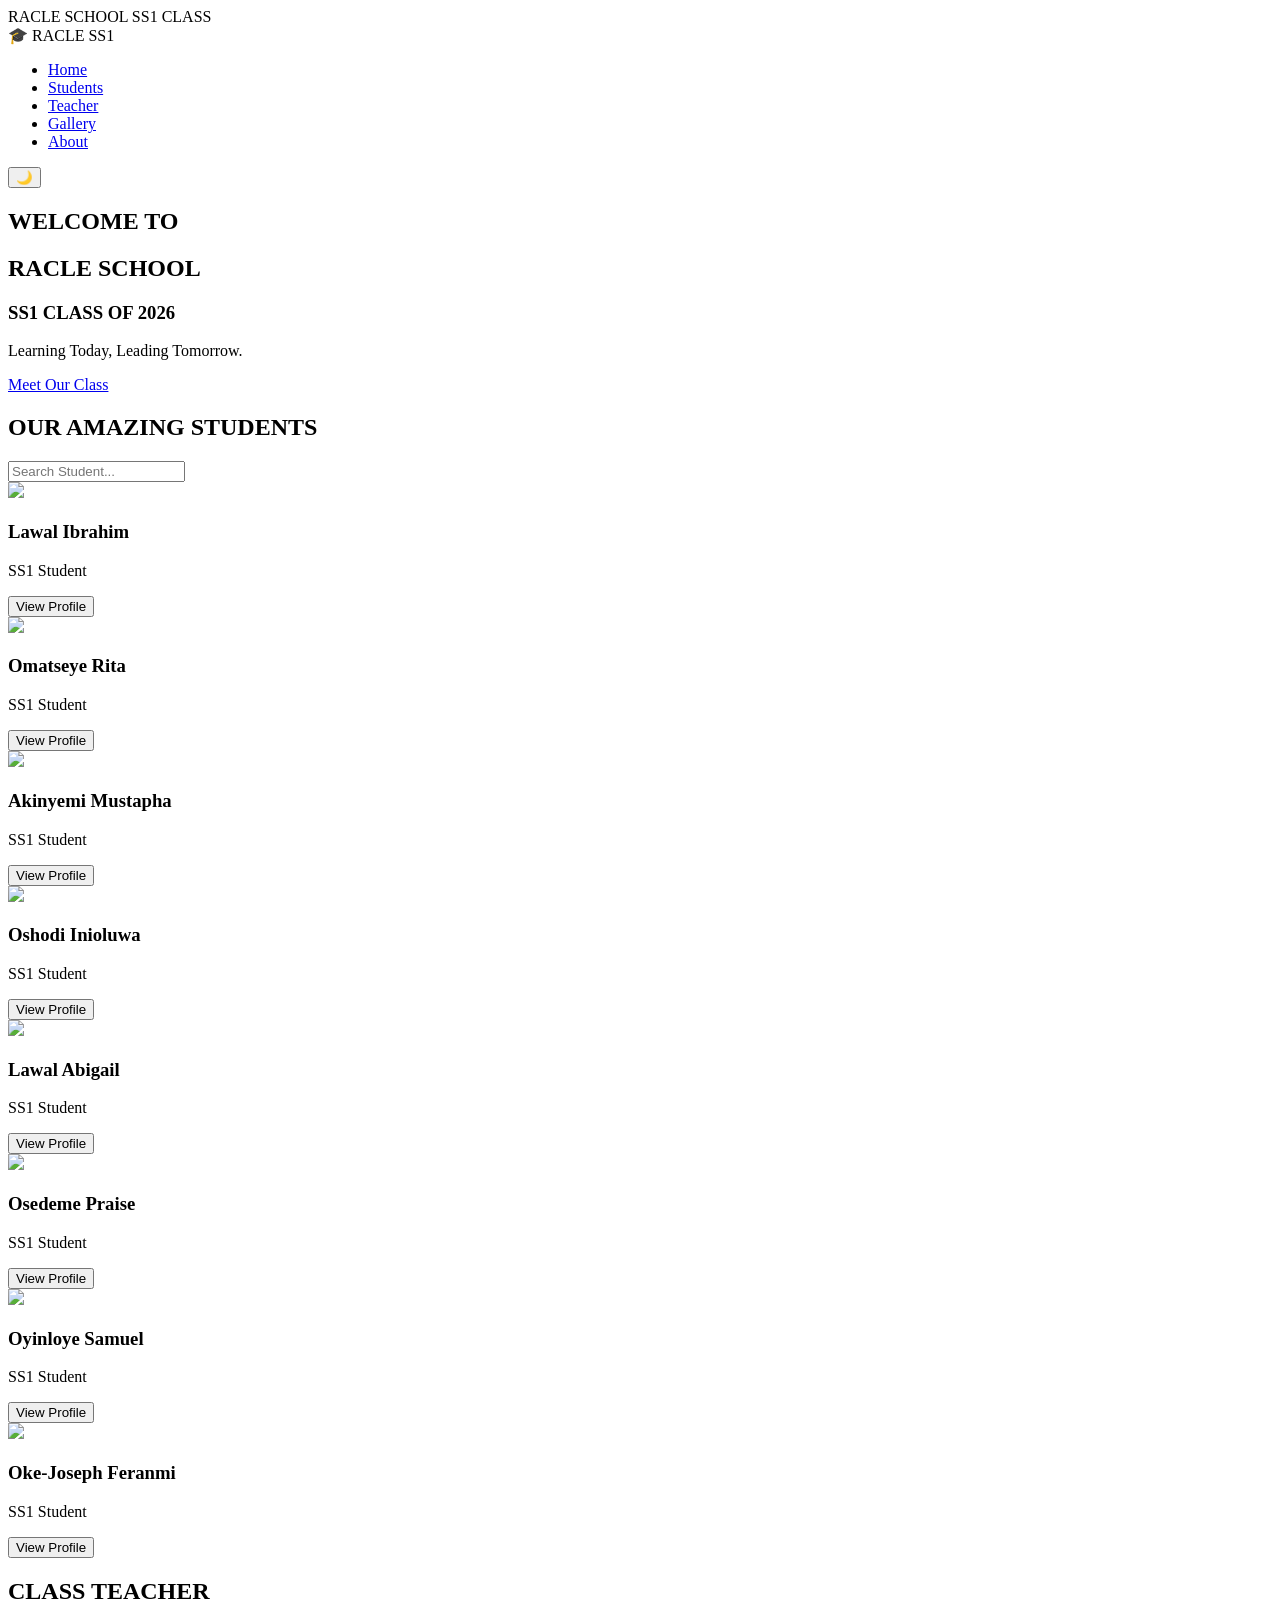
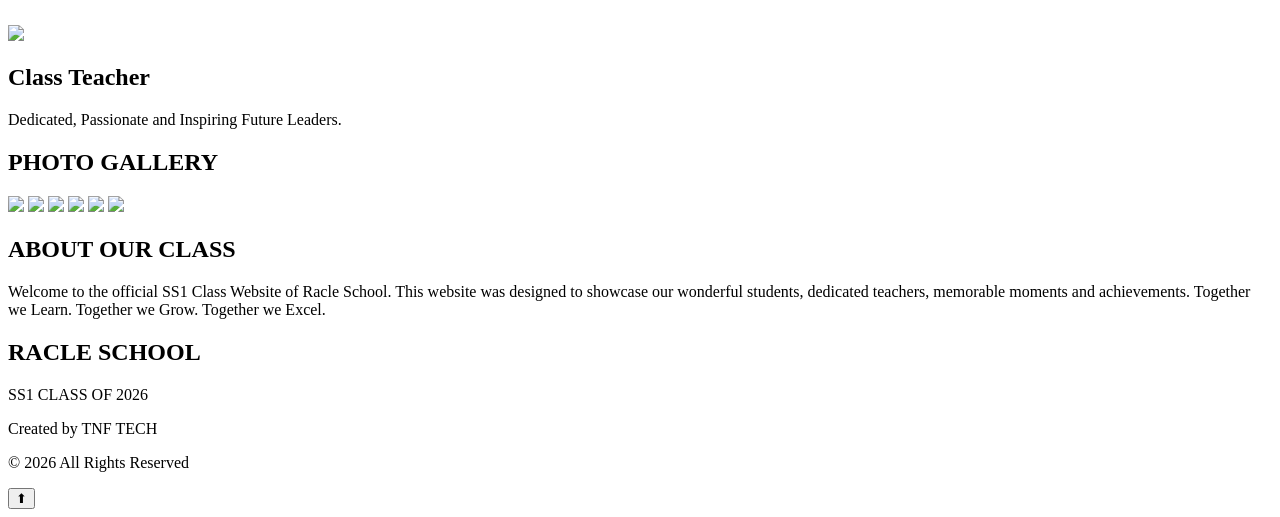
==== index.html @ 1e947e20 "Create index.html" ====
<!DOCTYPE html>
<html lang="en">
<head>
<meta charset="UTF-8">
<meta name="viewport" content="width=device-width, initial-scale=1.0">

<title>Racle School SS1 Class | TNF TECH</title>

<link rel="stylesheet" href="style.css">

<link href="https://fonts.googleapis.com/css2?family=Poppins:wght@300;400;600;700&display=swap" rel="stylesheet">

<script src="https://kit.fontawesome.com/your-kit.js" crossorigin="anonymous"></script>

</head>
<body>

<!-- Loading Screen -->

<div id="loader">
    <div class="loader-text">
        RACLE SCHOOL
        <span>SS1 CLASS</span>
    </div>
</div>

<!-- Navigation -->

<nav>

<div class="logo">

🎓 RACLE SS1

</div>

<ul>

<li><a href="#home">Home</a></li>

<li><a href="#students">Students</a></li>

<li><a href="#teacher">Teacher</a></li>

<li><a href="#gallery">Gallery</a></li>

<li><a href="#about">About</a></li>

</ul>

<button id="theme-btn">🌙</button>

</nav>

<!-- HERO -->

<section class="hero" id="home">

<div class="hero-content">

<h1>WELCOME TO</h1>

<h2>RACLE SCHOOL</h2>

<h3>SS1 CLASS OF 2026</h3>

<p>
Learning Today, Leading Tomorrow.
</p>

<a href="#students" class="btn">Meet Our Class</a>

</div>

</section>

<!-- STUDENTS -->

<section class="students" id="students">

<h2 class="title">OUR AMAZING STUDENTS</h2>

<div class="search-box">

<input type="text"
id="search"
placeholder="Search Student...">

</div>

<div class="card-container">

<!-- STUDENT -->

<div class="card">

<img src="images/lawal-ibrahim.jpg">

<h3>Lawal Ibrahim</h3>

<p>SS1 Student</p>

<button>View Profile</button>

</div>

<div class="card">

<img src="images/rita.jpg">

<h3>Omatseye Rita</h3>

<p>SS1 Student</p>

<button>View Profile</button>

</div>

<div class="card">

<img src="images/mustapha.jpg">

<h3>Akinyemi Mustapha</h3>

<p>SS1 Student</p>

<button>View Profile</button>

</div>

<div class="card">

<img src="images/inioluwa.jpg">

<h3>Oshodi Inioluwa</h3>

<p>SS1 Student</p>

<button>View Profile</button>

</div>

<div class="card">

<img src="images/abigail.jpg">

<h3>Lawal Abigail</h3>

<p>SS1 Student</p>

<button>View Profile</button>

</div>

<div class="card">

<img src="images/praise.jpg">

<h3>Osedeme Praise</h3>

<p>SS1 Student</p>

<button>View Profile</button>

</div>

<div class="card">

<img src="images/samuel.jpg">

<h3>Oyinloye Samuel</h3>

<p>SS1 Student</p>

<button>View Profile</button>

</div>

<div class="card">

<img src="images/feranmi.jpg">

<h3>Oke-Joseph Feranmi</h3>

<p>SS1 Student</p>

<button>View Profile</button>

</div>

</div>

</section>

<!-- TEACHER -->

<section id="teacher">

<h2 class="title">CLASS TEACHER</h2>

<div class="teacher-card">

<img src="images/teacher.jpg">

<h2>Class Teacher</h2>

<p>
Dedicated, Passionate and Inspiring Future Leaders.
</p>

</div>

</section>

<!-- GALLERY -->

<section id="gallery">

<h2 class="title">PHOTO GALLERY</h2>

<div class="gallery">

<img src="images/class.jpg">

<img src="images/lawal-ibrahim.jpg">

<img src="images/rita.jpg">

<img src="images/mustapha.jpg">

<img src="images/teacher.jpg">

<img src="images/feranmi.jpg">

</div>

</section>

<!-- ABOUT -->

<section id="about">

<h2 class="title">ABOUT OUR CLASS</h2>

<p class="about-text">

Welcome to the official SS1 Class Website of
Racle School.

This website was designed to showcase
our wonderful students, dedicated teachers,
memorable moments and achievements.

Together we Learn.
Together we Grow.
Together we Excel.

</p>

</section>

<!-- FOOTER -->

<footer>

<h2>RACLE SCHOOL</h2>

<p>SS1 CLASS OF 2026</p>

<p>Created by <span>TNF TECH</span></p>

<p>© 2026 All Rights Reserved</p>

</footer>

<button id="topBtn">

⬆

</button>

<script src="script.js"></script>

</body>
</html>
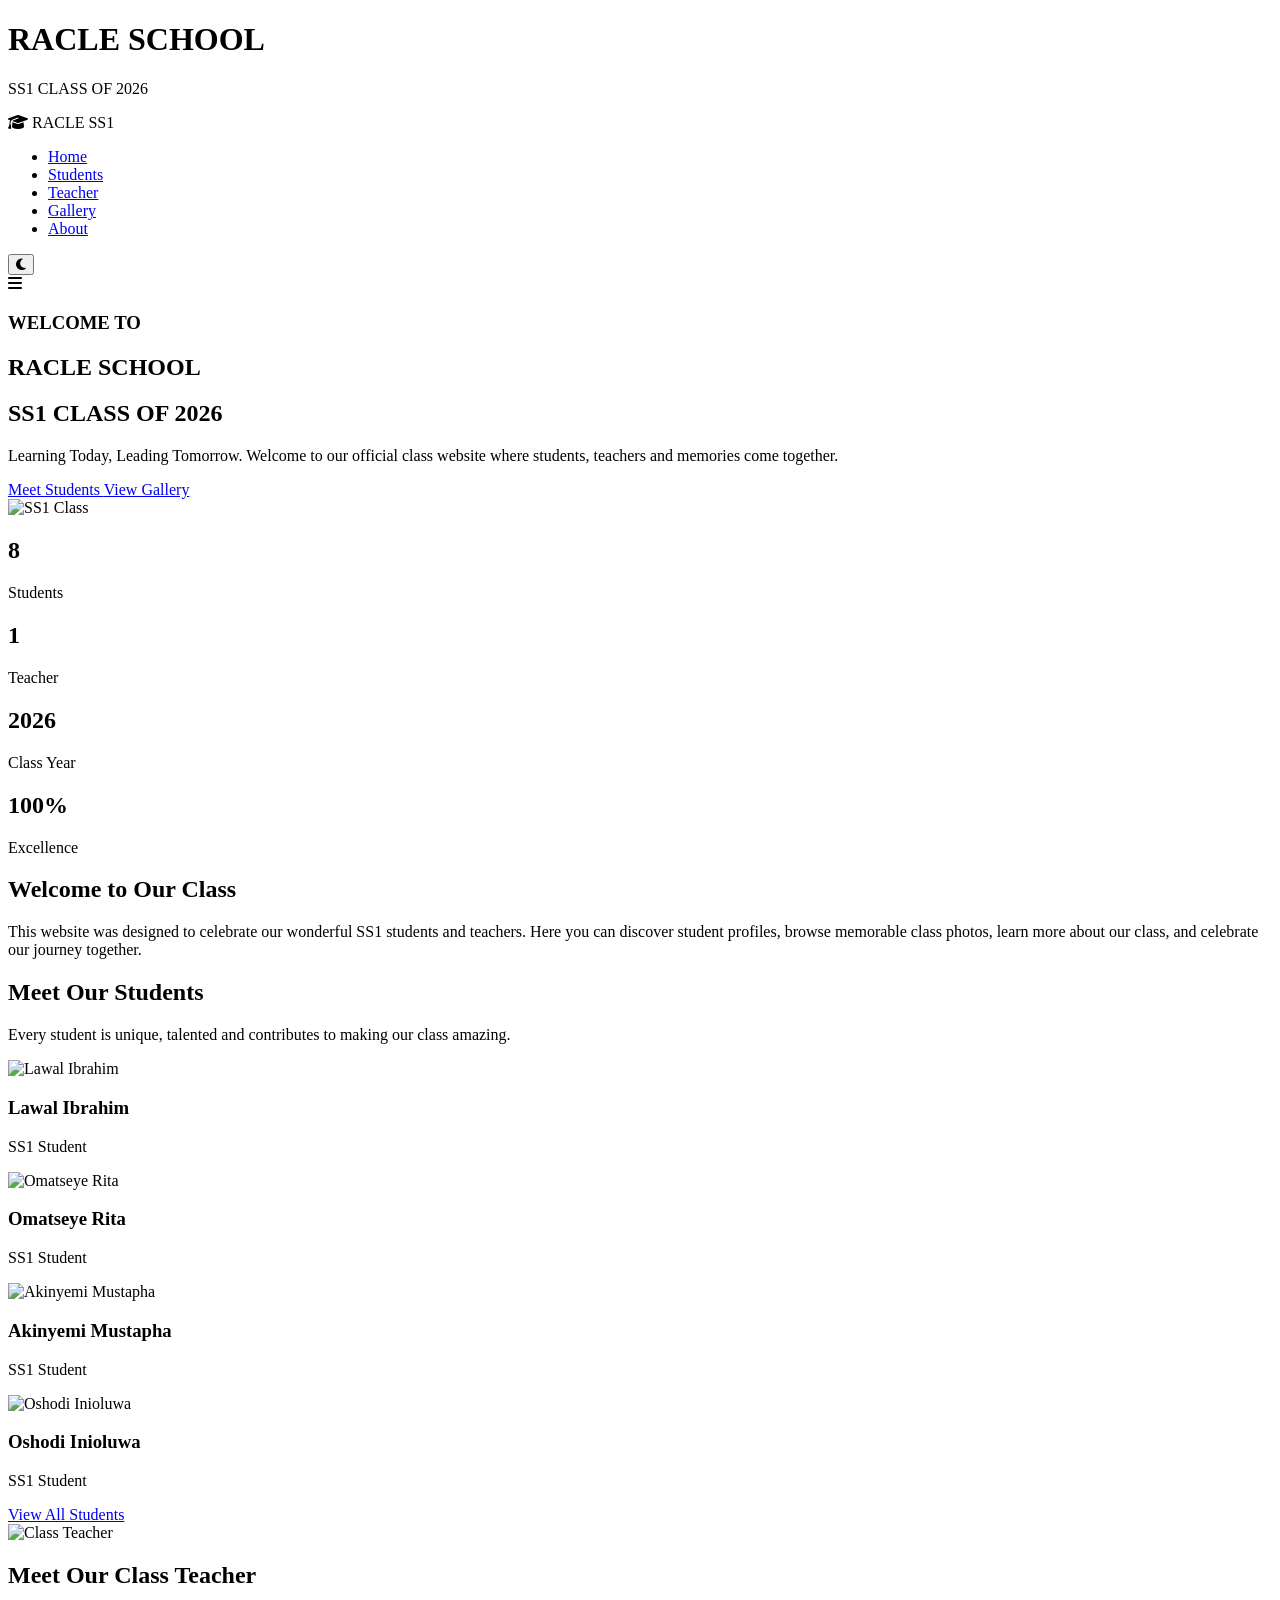
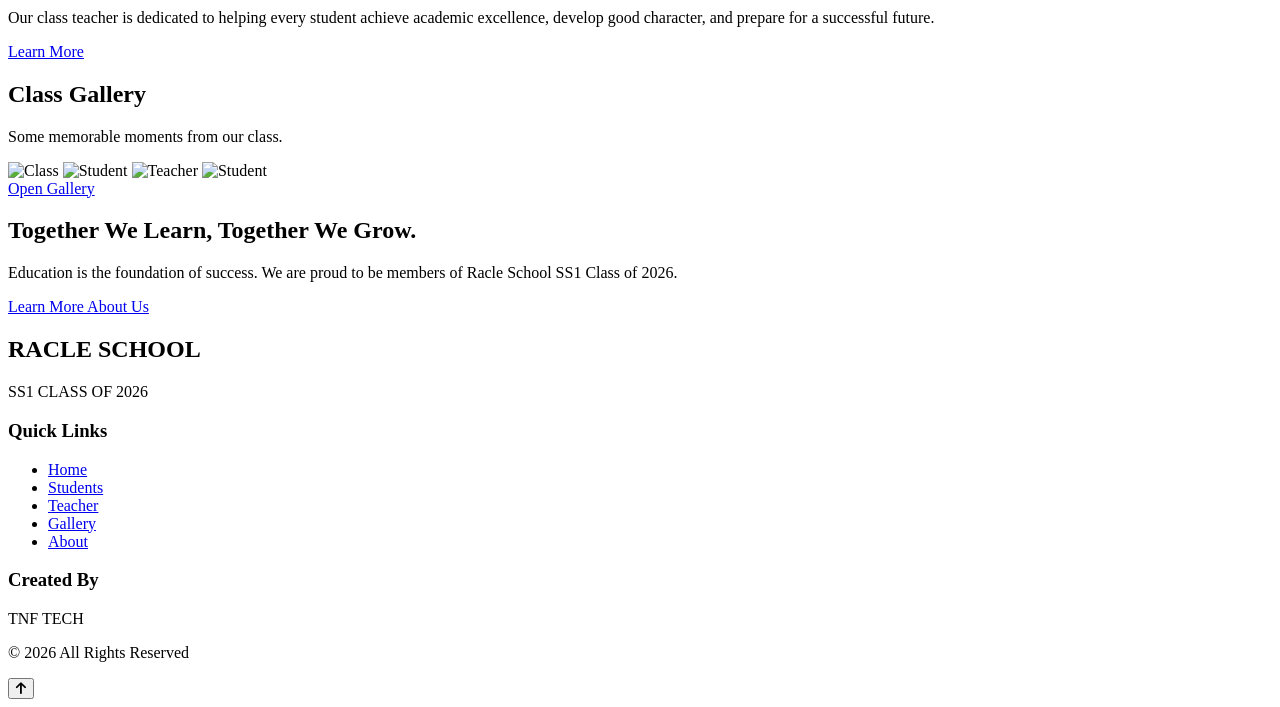
==== commit dcee94a9: "Update index.html" ====
--- a/index.html
+++ b/index.html
@@ -1,285 +1,475 @@
 <!DOCTYPE html>
 <html lang="en">
 <head>
-<meta charset="UTF-8">
-<meta name="viewport" content="width=device-width, initial-scale=1.0">
-
-<title>Racle School SS1 Class | TNF TECH</title>
-
-<link rel="stylesheet" href="style.css">
-
-<link href="https://fonts.googleapis.com/css2?family=Poppins:wght@300;400;600;700&display=swap" rel="stylesheet">
-
-<script src="https://kit.fontawesome.com/your-kit.js" crossorigin="anonymous"></script>
-
+    <meta charset="UTF-8">
+    <meta name="viewport" content="width=device-width, initial-scale=1.0">
+    <title>Racle School SS1 | Home</title>
+
+    <meta name="description" content="Official SS1 Class Website of Racle School">
+
+    <!-- CSS -->
+    <link rel="stylesheet" href="css/style.css">
+
+    <!-- Google Font -->
+    <link href="https://fonts.googleapis.com/css2?family=Poppins:wght@300;400;500;600;700;800&display=swap" rel="stylesheet">
+
+    <!-- Icons -->
+    <link
+    rel="stylesheet"
+    href="https://cdnjs.cloudflare.com/ajax/libs/font-awesome/6.7.2/css/all.min.css">
 </head>
+
 <body>
 
-<!-- Loading Screen -->
+<!--=========================
+LOADING SCREEN
+==========================-->
 
 <div id="loader">
-    <div class="loader-text">
-        RACLE SCHOOL
-        <span>SS1 CLASS</span>
-    </div>
-</div>
-
-<!-- Navigation -->
-
-<nav>
+
+    <div class="loader-content">
+
+        <div class="loader-circle"></div>
+
+        <h1>RACLE SCHOOL</h1>
+
+        <p>SS1 CLASS OF 2026</p>
+
+    </div>
+
+</div>
+
+<!--=========================
+HEADER
+==========================-->
+
+<header>
+
+<nav class="navbar">
 
 <div class="logo">
 
-🎓 RACLE SS1
-
-</div>
-
-<ul>
-
-<li><a href="#home">Home</a></li>
-
-<li><a href="#students">Students</a></li>
-
-<li><a href="#teacher">Teacher</a></li>
-
-<li><a href="#gallery">Gallery</a></li>
-
-<li><a href="#about">About</a></li>
+<i class="fas fa-graduation-cap"></i>
+
+<span>RACLE SS1</span>
+
+</div>
+
+<ul class="nav-links">
+
+<li>
+<a class="active" href="index.html">
+Home
+</a>
+</li>
+
+<li>
+<a href="students.html">
+Students
+</a>
+</li>
+
+<li>
+<a href="teacher.html">
+Teacher
+</a>
+</li>
+
+<li>
+<a href="gallery.html">
+Gallery
+</a>
+</li>
+
+<li>
+<a href="about.html">
+About
+</a>
+</li>
 
 </ul>
 
-<button id="theme-btn">🌙</button>
+<div class="nav-buttons">
+
+<button id="theme-btn">
+
+<i class="fas fa-moon"></i>
+
+</button>
+
+<div id="menu-btn">
+
+<i class="fas fa-bars"></i>
+
+</div>
+
+</div>
 
 </nav>
 
-<!-- HERO -->
-
-<section class="hero" id="home">
-
-<div class="hero-content">
-
-<h1>WELCOME TO</h1>
-
-<h2>RACLE SCHOOL</h2>
-
-<h3>SS1 CLASS OF 2026</h3>
+</header>
+
+<!--=========================
+HERO SECTION
+==========================-->
+
+<section class="hero">
+
+<div class="hero-text">
+
+<h3>WELCOME TO</h3>
+
+<h1>
+
+RACLE SCHOOL
+
+</h1>
+
+<h2>
+
+SS1 CLASS OF 2026
+
+</h2>
 
 <p>
-Learning Today, Leading Tomorrow.
+
+Learning Today,
+Leading Tomorrow.
+
+Welcome to our official class website where
+students, teachers and memories come together.
+
 </p>
 
-<a href="#students" class="btn">Meet Our Class</a>
-
-</div>
-
-</section>
-
-<!-- STUDENTS -->
-
-<section class="students" id="students">
-
-<h2 class="title">OUR AMAZING STUDENTS</h2>
-
-<div class="search-box">
-
-<input type="text"
-id="search"
-placeholder="Search Student...">
-
-</div>
-
-<div class="card-container">
-
-<!-- STUDENT -->
-
-<div class="card">
-
-<img src="images/lawal-ibrahim.jpg">
-
-<h3>Lawal Ibrahim</h3>
-
-<p>SS1 Student</p>
-
-<button>View Profile</button>
-
-</div>
-
-<div class="card">
-
-<img src="images/rita.jpg">
-
-<h3>Omatseye Rita</h3>
-
-<p>SS1 Student</p>
-
-<button>View Profile</button>
-
-</div>
-
-<div class="card">
-
-<img src="images/mustapha.jpg">
-
-<h3>Akinyemi Mustapha</h3>
-
-<p>SS1 Student</p>
-
-<button>View Profile</button>
-
-</div>
-
-<div class="card">
-
-<img src="images/inioluwa.jpg">
-
-<h3>Oshodi Inioluwa</h3>
-
-<p>SS1 Student</p>
-
-<button>View Profile</button>
-
-</div>
-
-<div class="card">
-
-<img src="images/abigail.jpg">
-
-<h3>Lawal Abigail</h3>
-
-<p>SS1 Student</p>
-
-<button>View Profile</button>
-
-</div>
-
-<div class="card">
-
-<img src="images/praise.jpg">
-
-<h3>Osedeme Praise</h3>
-
-<p>SS1 Student</p>
-
-<button>View Profile</button>
-
-</div>
-
-<div class="card">
-
-<img src="images/samuel.jpg">
-
-<h3>Oyinloye Samuel</h3>
-
-<p>SS1 Student</p>
-
-<button>View Profile</button>
-
-</div>
-
-<div class="card">
-
-<img src="images/feranmi.jpg">
-
-<h3>Oke-Joseph Feranmi</h3>
-
-<p>SS1 Student</p>
-
-<button>View Profile</button>
-
-</div>
-
-</div>
-
-</section>
-
-<!-- TEACHER -->
-
-<section id="teacher">
-
-<h2 class="title">CLASS TEACHER</h2>
-
-<div class="teacher-card">
-
-<img src="images/teacher.jpg">
-
-<h2>Class Teacher</h2>
+<div class="hero-buttons">
+
+<a href="students.html" class="btn">
+
+Meet Students
+
+</a>
+
+<a href="gallery.html" class="btn btn-outline">
+
+View Gallery
+
+</a>
+
+</div>
+
+</div>
+
+<div class="hero-image">
+
+<img src="images/class.jpg" alt="SS1 Class">
+
+</div>
+
+</section>
+
+<!--=========================
+QUICK STATS
+==========================-->
+
+<section class="stats">
+
+<div class="stat-card">
+
+<h1>8</h1>
+
+<p>Students</p>
+
+</div>
+
+<div class="stat-card">
+
+<h1>1</h1>
+
+<p>Teacher</p>
+
+</div>
+
+<div class="stat-card">
+
+<h1>2026</h1>
+
+<p>Class Year</p>
+
+</div>
+
+<div class="stat-card">
+
+<h1>100%</h1>
+
+<p>Excellence</p>
+
+</div>
+
+</section>
+
+<!--=========================
+WELCOME
+==========================-->
+
+<section class="welcome">
+
+<h2>
+
+Welcome to Our Class
+
+</h2>
 
 <p>
-Dedicated, Passionate and Inspiring Future Leaders.
+
+This website was designed to celebrate our
+wonderful SS1 students and teachers.
+
+Here you can discover student profiles,
+browse memorable class photos,
+learn more about our class,
+and celebrate our journey together.
+
 </p>
-
-</div>
-
-</section>
-
-<!-- GALLERY -->
-
-<section id="gallery">
-
-<h2 class="title">PHOTO GALLERY</h2>
-
-<div class="gallery">
-
-<img src="images/class.jpg">
-
-<img src="images/lawal-ibrahim.jpg">
-
-<img src="images/rita.jpg">
-
-<img src="images/mustapha.jpg">
-
-<img src="images/teacher.jpg">
-
-<img src="images/feranmi.jpg">
-
-</div>
-
-</section>
-
-<!-- ABOUT -->
-
-<section id="about">
-
-<h2 class="title">ABOUT OUR CLASS</h2>
-
-<p class="about-text">
-
-Welcome to the official SS1 Class Website of
-Racle School.
-
-This website was designed to showcase
-our wonderful students, dedicated teachers,
-memorable moments and achievements.
-
-Together we Learn.
-Together we Grow.
-Together we Excel.
-
-</p>
-
-</section>
-
-<!-- FOOTER -->
+    <!--=========================
+FEATURED STUDENTS
+==========================-->
+
+<section class="featured-students">
+
+    <div class="section-title">
+
+        <h2>Meet Our Students</h2>
+
+        <p>
+            Every student is unique, talented and
+            contributes to making our class amazing.
+        </p>
+
+    </div>
+
+    <div class="student-preview">
+
+        <div class="preview-card">
+
+            <img src="images/lawal-ibrahim.jpg" alt="Lawal Ibrahim">
+
+            <h3>Lawal Ibrahim</h3>
+
+            <p>SS1 Student</p>
+
+        </div>
+
+        <div class="preview-card">
+
+            <img src="images/rita.jpg" alt="Omatseye Rita">
+
+            <h3>Omatseye Rita</h3>
+
+            <p>SS1 Student</p>
+
+        </div>
+
+        <div class="preview-card">
+
+            <img src="images/mustapha.jpg" alt="Akinyemi Mustapha">
+
+            <h3>Akinyemi Mustapha</h3>
+
+            <p>SS1 Student</p>
+
+        </div>
+
+        <div class="preview-card">
+
+            <img src="images/inioluwa.jpg" alt="Oshodi Inioluwa">
+
+            <h3>Oshodi Inioluwa</h3>
+
+            <p>SS1 Student</p>
+
+        </div>
+
+    </div>
+
+    <div class="center">
+
+        <a href="students.html" class="btn">
+
+            View All Students
+
+        </a>
+
+    </div>
+
+</section>
+
+<!--=========================
+TEACHER PREVIEW
+==========================-->
+
+<section class="teacher-preview">
+
+    <div class="teacher-image">
+
+        <img src="images/teacher.jpg" alt="Class Teacher">
+
+    </div>
+
+    <div class="teacher-info">
+
+        <h2>Meet Our Class Teacher</h2>
+
+        <p>
+
+            Our class teacher is dedicated to helping
+            every student achieve academic excellence,
+            develop good character, and prepare for
+            a successful future.
+
+        </p>
+
+        <a href="teacher.html" class="btn">
+
+            Learn More
+
+        </a>
+
+    </div>
+
+</section>
+
+<!--=========================
+GALLERY PREVIEW
+==========================-->
+
+<section class="gallery-preview">
+
+    <div class="section-title">
+
+        <h2>Class Gallery</h2>
+
+        <p>
+            Some memorable moments from our class.
+        </p>
+
+    </div>
+
+    <div class="gallery-grid">
+
+        <img src="images/class.jpg" alt="Class">
+
+        <img src="images/lawal-ibrahim.jpg" alt="Student">
+
+        <img src="images/teacher.jpg" alt="Teacher">
+
+        <img src="images/rita.jpg" alt="Student">
+
+    </div>
+
+    <div class="center">
+
+        <a href="gallery.html" class="btn">
+
+            Open Gallery
+
+        </a>
+
+    </div>
+
+</section>
+
+<!--=========================
+CALL TO ACTION
+==========================-->
+
+<section class="cta">
+
+    <h2>
+
+        Together We Learn,
+        Together We Grow.
+
+    </h2>
+
+    <p>
+
+        Education is the foundation of success.
+        We are proud to be members of
+        Racle School SS1 Class of 2026.
+
+    </p>
+
+    <a href="about.html" class="btn">
+
+        Learn More About Us
+
+    </a>
+
+</section>
+
+<!--=========================
+FOOTER
+==========================-->
 
 <footer>
 
-<h2>RACLE SCHOOL</h2>
-
-<p>SS1 CLASS OF 2026</p>
-
-<p>Created by <span>TNF TECH</span></p>
-
-<p>© 2026 All Rights Reserved</p>
+    <div class="footer-content">
+
+        <div>
+
+            <h2>RACLE SCHOOL</h2>
+
+            <p>SS1 CLASS OF 2026</p>
+
+        </div>
+
+        <div>
+
+            <h3>Quick Links</h3>
+
+            <ul>
+
+                <li><a href="index.html">Home</a></li>
+
+                <li><a href="students.html">Students</a></li>
+
+                <li><a href="teacher.html">Teacher</a></li>
+
+                <li><a href="gallery.html">Gallery</a></li>
+
+                <li><a href="about.html">About</a></li>
+
+            </ul>
+
+        </div>
+
+        <div>
+
+            <h3>Created By</h3>
+
+            <p>TNF TECH</p>
+
+            <p>© 2026 All Rights Reserved</p>
+
+        </div>
+
+    </div>
 
 </footer>
 
+<!-- Back To Top -->
+
 <button id="topBtn">
 
-⬆
+<i class="fas fa-arrow-up"></i>
 
 </button>
 
-<script src="script.js"></script>
+<!-- JavaScript -->
+
+<script src="js/script.js"></script>
 
 </body>
 </html>
+
+</section>
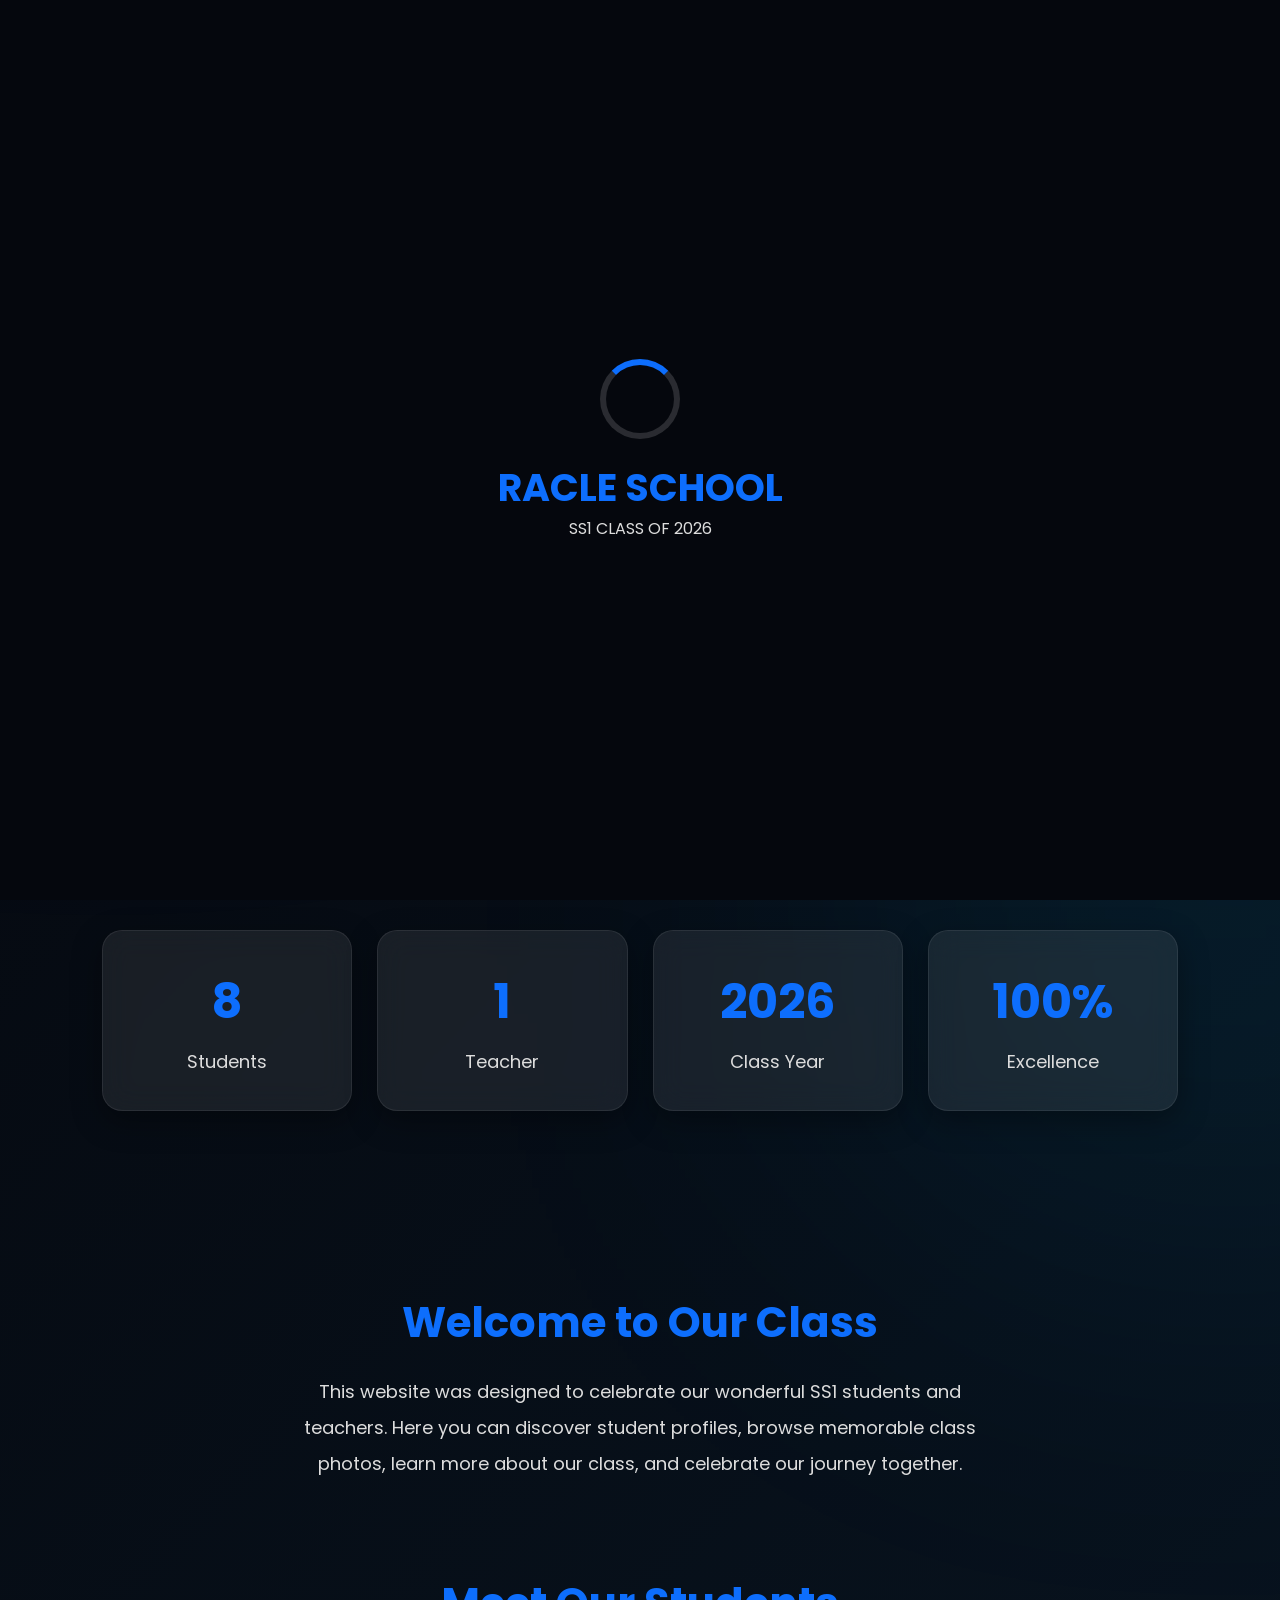
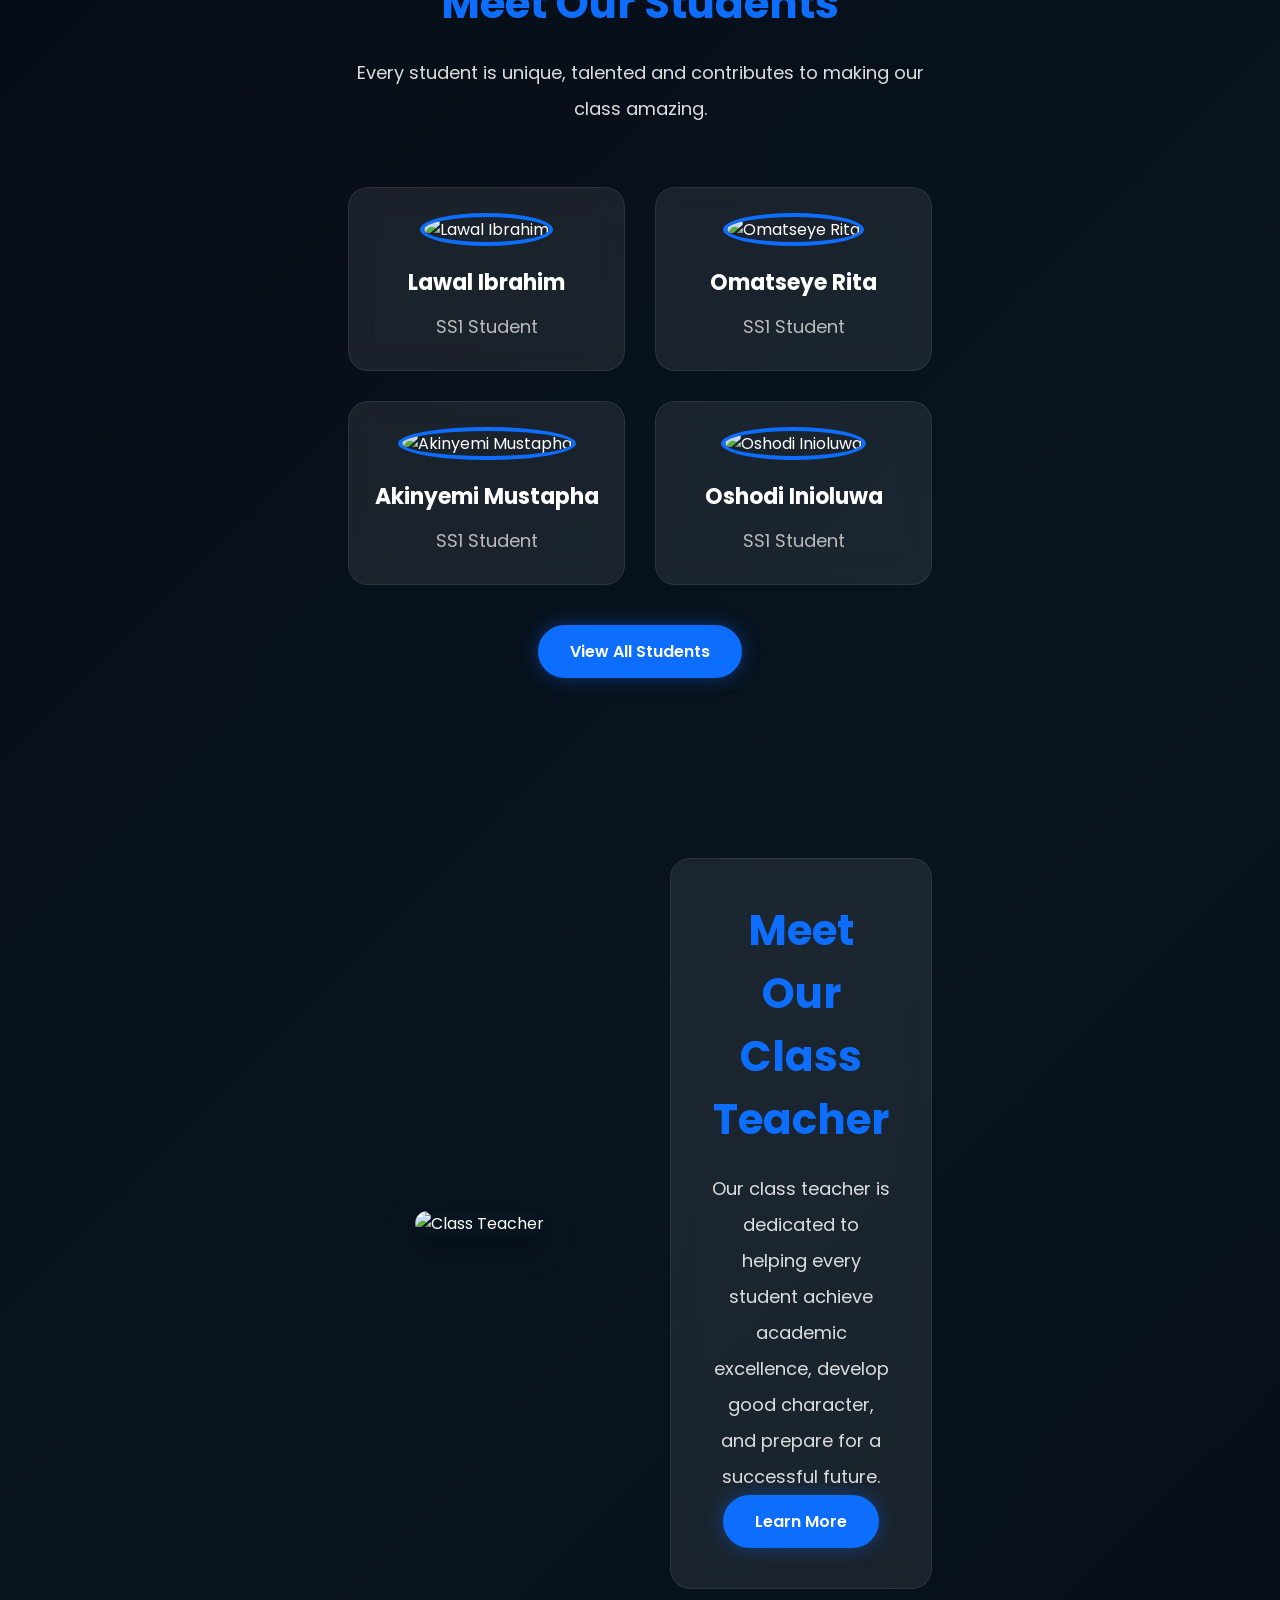
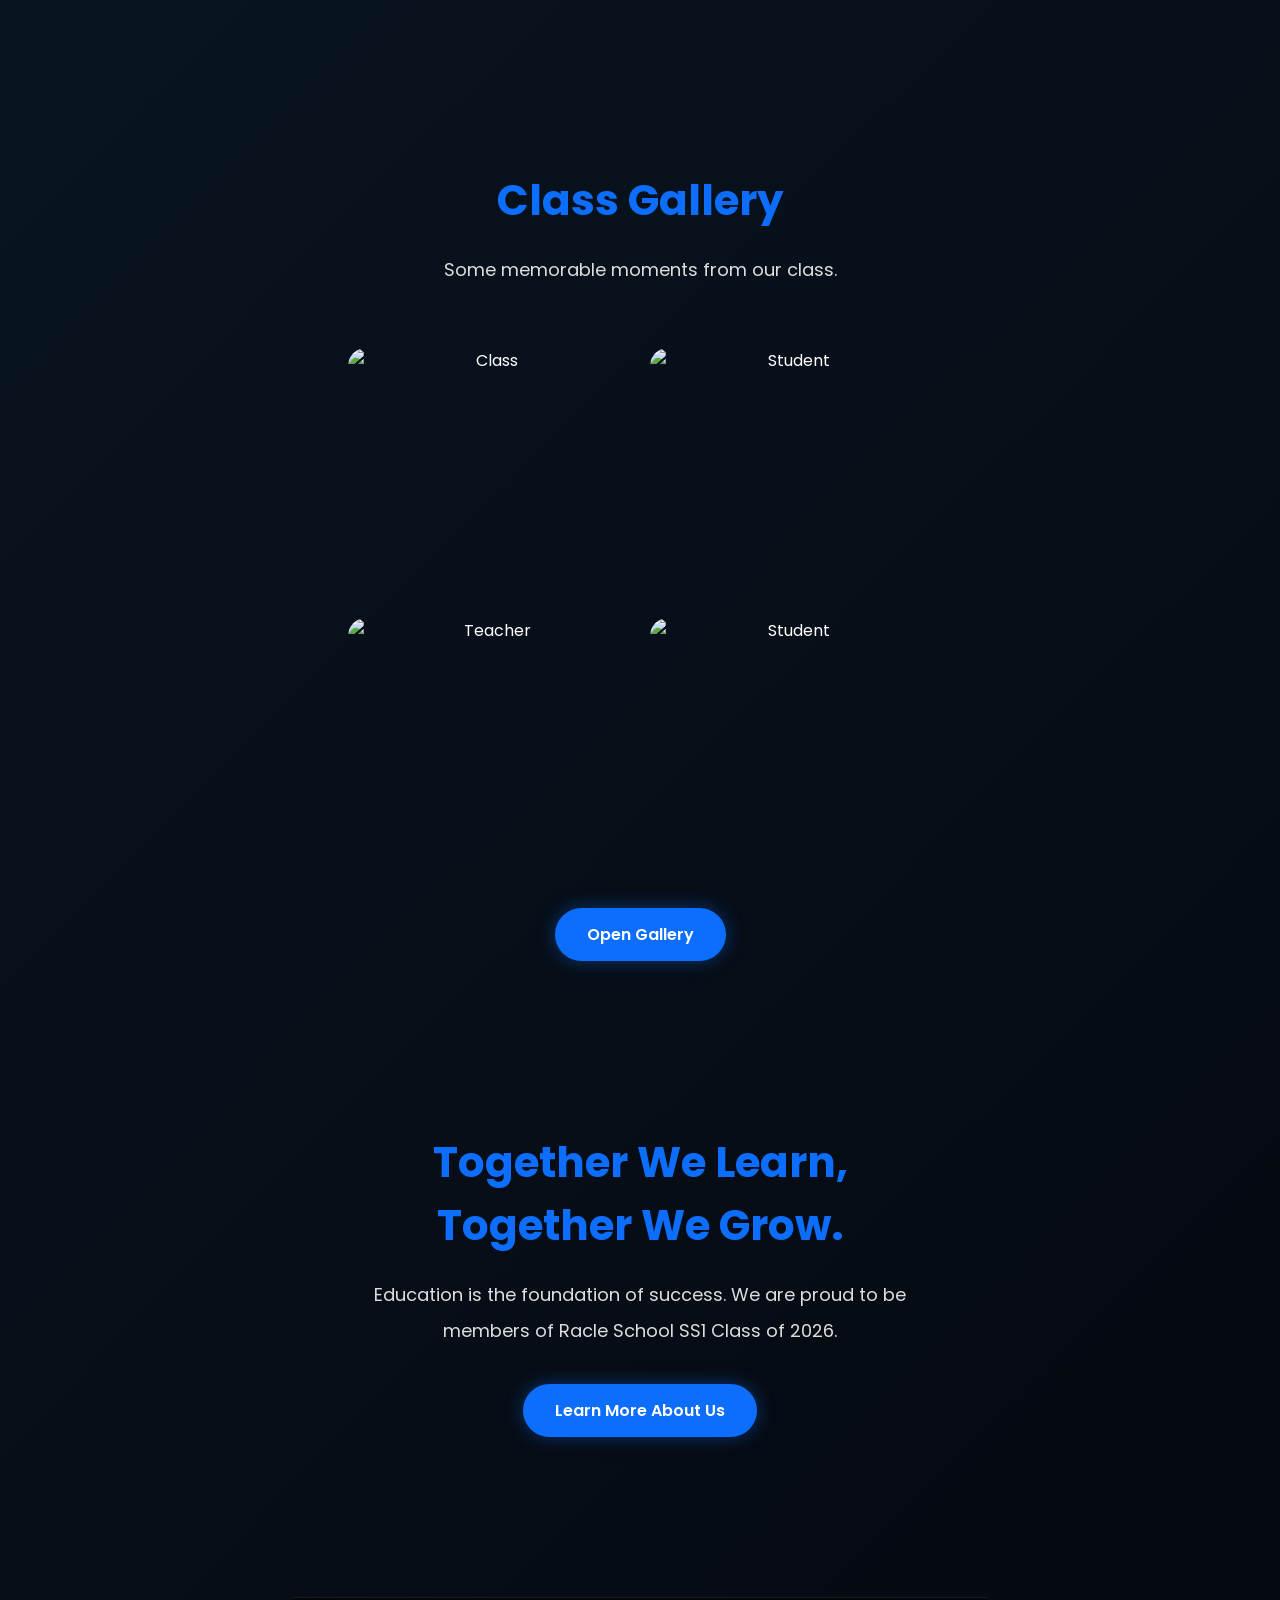
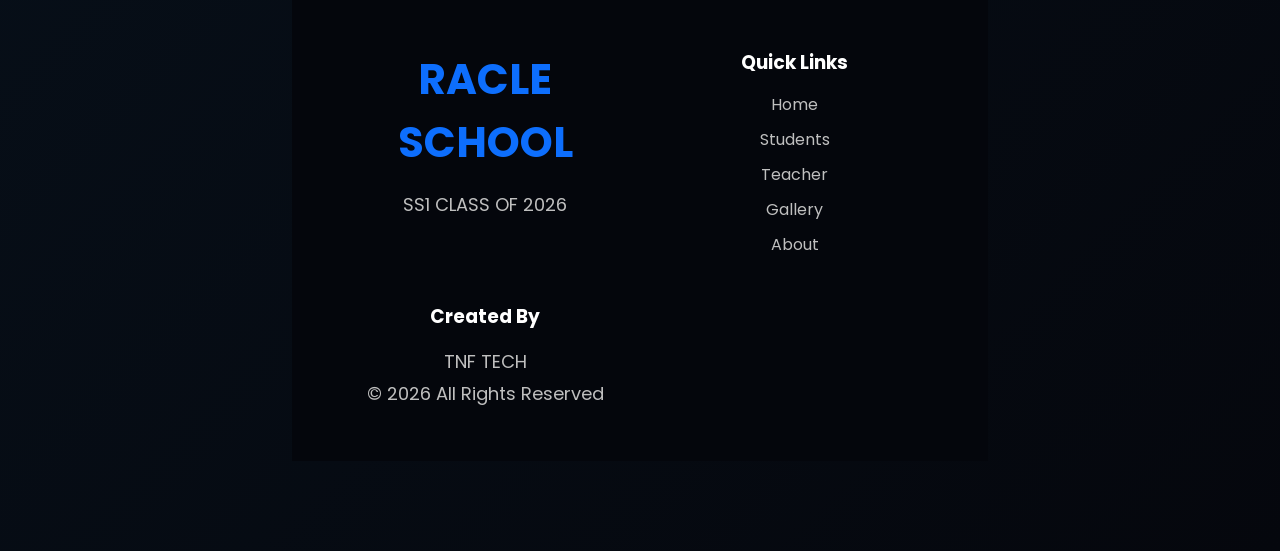
==== commit a150924e: "Update index.html" ====
--- a/index.html
+++ b/index.html
@@ -8,7 +8,7 @@
     <meta name="description" content="Official SS1 Class Website of Racle School">
 
     <!-- CSS -->
-    <link rel="stylesheet" href="css/style.css">
+    <link rel="stylesheet" href="style.css">
 
     <!-- Google Font -->
     <link href="https://fonts.googleapis.com/css2?family=Poppins:wght@300;400;500;600;700;800&display=swap" rel="stylesheet">
--- a/style.css
+++ b/style.css
@@ -0,0 +1,1412 @@
+/*=========================================
+  RACLE SCHOOL SS1 WEBSITE
+  Created by TNF TECH © 2026
+=========================================*/
+
+@import url('https://fonts.googleapis.com/css2?family=Poppins:wght@300;400;500;600;700;800&display=swap');
+
+:root{
+
+--primary:#0d6efd;
+--secondary:#1da1ff;
+--dark:#05070d;
+--dark2:#0d1117;
+--white:#ffffff;
+--gray:#bdbdbd;
+
+--glass:rgba(255,255,255,.08);
+
+--shadow:0 10px 30px rgba(0,0,0,.35);
+
+--radius:20px;
+
+}
+
+*{
+
+margin:0;
+
+padding:0;
+
+box-sizing:border-box;
+
+font-family:'Poppins',sans-serif;
+
+scroll-behavior:smooth;
+
+}
+
+body{
+
+background:linear-gradient(135deg,#05070d,#081420,#05070d);
+
+color:white;
+
+overflow-x:hidden;
+
+min-height:100vh;
+
+}
+
+/* Animated Background */
+
+body::before{
+
+content:"";
+
+position:fixed;
+
+width:700px;
+
+height:700px;
+
+background:#0d6efd;
+
+filter:blur(220px);
+
+opacity:.15;
+
+top:-250px;
+
+left:-250px;
+
+z-index:-2;
+
+animation:float1 12s infinite alternate;
+
+}
+
+body::after{
+
+content:"";
+
+position:fixed;
+
+width:600px;
+
+height:600px;
+
+background:#00b7ff;
+
+filter:blur(220px);
+
+opacity:.12;
+
+bottom:-250px;
+
+right:-250px;
+
+z-index:-2;
+
+animation:float2 10s infinite alternate;
+
+}
+
+@keyframes float1{
+
+to{
+
+transform:translate(180px,120px);
+
+}
+
+}
+
+@keyframes float2{
+
+to{
+
+transform:translate(-180px,-120px);
+
+}
+
+}
+
+/* Scrollbar */
+
+::-webkit-scrollbar{
+
+width:10px;
+
+}
+
+::-webkit-scrollbar-track{
+
+background:#05070d;
+
+}
+
+::-webkit-scrollbar-thumb{
+
+background:#0d6efd;
+
+border-radius:20px;
+
+}
+
+/* Loader */
+
+#loader{
+
+position:fixed;
+
+inset:0;
+
+display:flex;
+
+justify-content:center;
+
+align-items:center;
+
+background:#05070d;
+
+z-index:9999;
+
+}
+
+.loader-content{
+
+text-align:center;
+
+}
+
+.loader-circle{
+
+width:80px;
+
+height:80px;
+
+border-radius:50%;
+
+border:6px solid rgba(255,255,255,.15);
+
+border-top:6px solid #0d6efd;
+
+margin:auto;
+
+animation:spin 1s linear infinite;
+
+}
+
+.loader-content h1{
+
+margin-top:20px;
+
+font-size:38px;
+
+color:#0d6efd;
+
+}
+
+.loader-content p{
+
+color:#ddd;
+
+}
+
+@keyframes spin{
+
+100%{
+
+transform:rotate(360deg);
+
+}
+
+}
+
+/* Navbar */
+
+header{
+
+position:fixed;
+
+top:0;
+
+left:0;
+
+width:100%;
+
+z-index:1000;
+
+}
+
+.navbar{
+
+display:flex;
+
+justify-content:space-between;
+
+align-items:center;
+
+padding:18px 7%;
+
+background:rgba(0,0,0,.35);
+
+backdrop-filter:blur(16px);
+
+border-bottom:1px solid rgba(255,255,255,.05);
+
+}
+
+.logo{
+
+display:flex;
+
+align-items:center;
+
+gap:10px;
+
+font-size:28px;
+
+font-weight:700;
+
+color:#0d6efd;
+
+}
+
+.logo i{
+
+font-size:34px;
+
+}
+
+.nav-links{
+
+display:flex;
+
+list-style:none;
+
+gap:35px;
+
+}
+
+.nav-links a{
+
+text-decoration:none;
+
+color:white;
+
+font-weight:500;
+
+transition:.3s;
+
+position:relative;
+
+}
+
+.nav-links a:hover,
+
+.nav-links .active{
+
+color:#0d6efd;
+
+}
+
+.nav-links a::after{
+
+content:"";
+
+position:absolute;
+
+left:0;
+
+bottom:-6px;
+
+width:0;
+
+height:2px;
+
+background:#0d6efd;
+
+transition:.3s;
+
+}
+
+.nav-links a:hover::after,
+
+.nav-links .active::after{
+
+width:100%;
+
+}
+
+.nav-buttons{
+
+display:flex;
+
+gap:15px;
+
+align-items:center;
+
+}
+
+#theme-btn{
+
+width:45px;
+
+height:45px;
+
+border:none;
+
+border-radius:50%;
+
+background:#0d6efd;
+
+color:white;
+
+cursor:pointer;
+
+font-size:18px;
+
+transition:.3s;
+
+}
+
+#theme-btn:hover{
+
+transform:rotate(180deg);
+
+}
+
+#menu-btn{
+
+display:none;
+
+font-size:28px;
+
+cursor:pointer;
+
+}
+
+/* Hero */
+
+.hero{
+
+min-height:100vh;
+
+display:grid;
+
+grid-template-columns:repeat(2,1fr);
+
+align-items:center;
+
+padding:140px 8% 80px;
+
+gap:60px;
+
+}
+
+.hero h3{
+
+letter-spacing:4px;
+
+color:#bcdcff;
+
+}
+
+.hero h1{
+
+font-size:70px;
+
+margin:10px 0;
+
+color:#0d6efd;
+
+text-shadow:0 0 20px rgba(13,110,253,.5);
+
+}
+
+.hero h2{
+
+font-size:34px;
+
+margin-bottom:20px;
+
+}
+
+.hero p{
+
+line-height:1.8;
+
+color:#d5d5d5;
+
+margin-bottom:30px;
+
+}
+
+.hero-buttons{
+
+display:flex;
+
+gap:20px;
+
+flex-wrap:wrap;
+
+}
+
+.btn{
+
+display:inline-block;
+
+padding:14px 32px;
+
+background:#0d6efd;
+
+border-radius:50px;
+
+text-decoration:none;
+
+color:white;
+
+font-weight:600;
+
+transition:.35s;
+
+box-shadow:0 0 18px rgba(13,110,253,.4);
+
+}
+
+.btn:hover{
+
+transform:translateY(-5px);
+
+background:#1f8fff;
+
+}
+
+.btn-outline{
+
+background:transparent;
+
+border:2px solid #0d6efd;
+
+}
+
+.hero-image img{
+
+width:100%;
+
+border-radius:25px;
+
+box-shadow:var(--shadow);
+
+}
+/*=========================================
+        SECTION TITLES
+=========================================*/
+
+section{
+
+padding:90px 8%;
+
+}
+
+.section-title{
+
+text-align:center;
+
+margin-bottom:60px;
+
+}
+
+.section-title h2{
+
+font-size:42px;
+
+color:var(--primary);
+
+margin-bottom:15px;
+
+}
+
+.section-title p{
+
+color:var(--gray);
+
+font-size:17px;
+
+max-width:700px;
+
+margin:auto;
+
+line-height:1.8;
+
+}
+
+/*=========================================
+          STATS
+=========================================*/
+
+.stats{
+
+display:grid;
+
+grid-template-columns:repeat(auto-fit,minmax(220px,1fr));
+
+gap:25px;
+
+padding-top:30px;
+
+}
+
+.stat-card{
+
+background:var(--glass);
+
+backdrop-filter:blur(15px);
+
+padding:35px;
+
+border-radius:var(--radius);
+
+text-align:center;
+
+border:1px solid rgba(255,255,255,.08);
+
+transition:.4s;
+
+box-shadow:var(--shadow);
+
+}
+
+.stat-card:hover{
+
+transform:translateY(-10px);
+
+border-color:var(--primary);
+
+}
+
+.stat-card h1{
+
+font-size:48px;
+
+color:var(--primary);
+
+margin-bottom:10px;
+
+}
+
+.stat-card p{
+
+font-size:18px;
+
+color:#ddd;
+
+}
+
+/*=========================================
+        WELCOME SECTION
+=========================================*/
+
+.welcome{
+
+text-align:center;
+
+max-width:900px;
+
+margin:auto;
+
+}
+
+.welcome h2{
+
+font-size:42px;
+
+color:var(--primary);
+
+margin-bottom:20px;
+
+}
+
+.welcome p{
+
+line-height:2;
+
+font-size:18px;
+
+color:#ddd;
+
+}
+
+/*=========================================
+      FEATURED STUDENTS
+=========================================*/
+
+.student-preview{
+
+display:grid;
+
+grid-template-columns:repeat(auto-fit,minmax(240px,1fr));
+
+gap:30px;
+
+}
+
+.preview-card{
+
+background:var(--glass);
+
+backdrop-filter:blur(15px);
+
+padding:25px;
+
+border-radius:20px;
+
+text-align:center;
+
+transition:.4s;
+
+border:1px solid rgba(255,255,255,.08);
+
+}
+
+.preview-card:hover{
+
+transform:translateY(-10px);
+
+box-shadow:0 0 30px rgba(13,110,253,.3);
+
+}
+
+.preview-card img{
+
+width:150px;
+
+height:150px;
+
+object-fit:cover;
+
+border-radius:50%;
+
+border:4px solid var(--primary);
+
+margin-bottom:20px;
+
+transition:.4s;
+
+}
+
+.preview-card:hover img{
+
+transform:scale(1.07);
+
+}
+
+.preview-card h3{
+
+margin-bottom:10px;
+
+font-size:22px;
+
+}
+
+.preview-card p{
+
+color:#bbb;
+
+}
+
+.center{
+
+text-align:center;
+
+margin-top:40px;
+
+}
+
+/*=========================================
+         STUDENT PAGE
+=========================================*/
+
+.students-grid{
+
+display:grid;
+
+grid-template-columns:repeat(auto-fit,minmax(260px,1fr));
+
+gap:30px;
+
+}
+
+.student-card{
+
+background:var(--glass);
+
+padding:30px;
+
+border-radius:20px;
+
+text-align:center;
+
+transition:.4s;
+
+backdrop-filter:blur(15px);
+
+border:1px solid rgba(255,255,255,.08);
+
+}
+
+.student-card:hover{
+
+transform:translateY(-12px);
+
+box-shadow:0 0 35px rgba(13,110,253,.4);
+
+}
+
+.student-card img{
+
+width:170px;
+
+height:170px;
+
+object-fit:cover;
+
+border-radius:50%;
+
+border:5px solid var(--primary);
+
+margin-bottom:20px;
+
+transition:.4s;
+
+}
+
+.student-card:hover img{
+
+transform:scale(1.08);
+
+}
+
+.student-card h2{
+
+margin-bottom:10px;
+
+}
+
+.student-card p{
+
+margin-bottom:25px;
+
+color:#bbb;
+
+}
+
+/*=========================================
+      SEARCH BOX
+=========================================*/
+
+.search-section{
+
+display:flex;
+
+justify-content:center;
+
+padding-top:0;
+
+}
+
+.search-section input{
+
+width:500px;
+
+max-width:100%;
+
+padding:18px;
+
+border-radius:50px;
+
+border:none;
+
+background:#101827;
+
+color:white;
+
+font-size:16px;
+
+outline:none;
+
+box-shadow:0 0 15px rgba(13,110,253,.25);
+
+}
+
+.search-section input::placeholder{
+
+color:#888;
+
+}
+
+/*=========================================
+       INFO BOXES
+=========================================*/
+
+.class-info{
+
+display:grid;
+
+grid-template-columns:repeat(auto-fit,minmax(250px,1fr));
+
+gap:30px;
+
+}
+
+.info-box{
+
+background:var(--glass);
+
+padding:35px;
+
+border-radius:20px;
+
+text-align:center;
+
+transition:.4s;
+
+border:1px solid rgba(255,255,255,.08);
+
+}
+
+.info-box:hover{
+
+transform:translateY(-10px);
+
+}
+
+.info-box i{
+
+font-size:50px;
+
+color:var(--primary);
+
+margin-bottom:20px;
+
+}
+
+.info-box h2{
+
+margin-bottom:15px;
+
+}
+
+.info-box p{
+
+line-height:1.8;
+
+color:#ccc;
+
+}
+/*=========================================
+        PAGE HEADER
+=========================================*/
+
+.page-header{
+    padding:140px 8% 80px;
+    text-align:center;
+}
+
+.page-header h1{
+    font-size:60px;
+    color:var(--primary);
+    margin-bottom:15px;
+}
+
+.page-header p{
+    max-width:700px;
+    margin:auto;
+    color:#d7d7d7;
+    line-height:1.8;
+}
+
+/*=========================================
+        TEACHER SECTION
+=========================================*/
+
+.teacher-preview,
+.teacher-section{
+    display:grid;
+    grid-template-columns:1fr 1fr;
+    gap:60px;
+    align-items:center;
+}
+
+.teacher-image img,
+.teacher-photo img{
+    width:100%;
+    border-radius:25px;
+    box-shadow:var(--shadow);
+}
+
+.teacher-info{
+    background:var(--glass);
+    backdrop-filter:blur(15px);
+    border-radius:20px;
+    padding:40px;
+    border:1px solid rgba(255,255,255,.08);
+}
+
+.teacher-info h2{
+    color:var(--primary);
+    margin-bottom:20px;
+}
+
+.teacher-info p{
+    color:#ddd;
+    line-height:2;
+}
+
+/*=========================================
+            GALLERY
+=========================================*/
+
+.gallery-grid{
+    display:grid;
+    grid-template-columns:repeat(auto-fit,minmax(250px,1fr));
+    gap:20px;
+}
+
+.gallery-grid img{
+    width:100%;
+    height:250px;
+    object-fit:cover;
+    border-radius:18px;
+    cursor:pointer;
+    transition:.4s;
+}
+
+.gallery-grid img:hover{
+    transform:scale(1.05);
+    box-shadow:0 0 30px rgba(13,110,253,.45);
+}
+
+/*=========================================
+              ABOUT
+=========================================*/
+
+.about-content{
+    max-width:900px;
+    margin:auto;
+    text-align:center;
+}
+
+.about-content h2{
+    color:var(--primary);
+    margin-bottom:20px;
+}
+
+.about-content p{
+    color:#d8d8d8;
+    line-height:2;
+    font-size:18px;
+}
+
+/*=========================================
+        CALL TO ACTION
+=========================================*/
+
+.cta{
+    text-align:center;
+    padding:80px 8%;
+}
+
+.cta h2{
+    font-size:42px;
+    margin-bottom:20px;
+    color:var(--primary);
+}
+
+.cta p{
+    max-width:800px;
+    margin:0 auto 35px;
+    line-height:2;
+    color:#ddd;
+}
+
+/*=========================================
+            FOOTER
+=========================================*/
+
+footer{
+    margin-top:80px;
+    background:#04060c;
+    border-top:1px solid rgba(255,255,255,.08);
+}
+
+.footer-content{
+    display:grid;
+    grid-template-columns:repeat(auto-fit,minmax(220px,1fr));
+    gap:35px;
+    padding:50px 8%;
+}
+
+.footer-box h2,
+.footer-content h2{
+    color:var(--primary);
+    margin-bottom:15px;
+}
+
+.footer-box h3,
+.footer-content h3{
+    margin-bottom:15px;
+}
+
+.footer-box p,
+.footer-content p{
+    color:#bfbfbf;
+    line-height:1.8;
+}
+
+.footer-box ul,
+.footer-content ul{
+    list-style:none;
+}
+
+.footer-box ul li,
+.footer-content ul li{
+    margin:10px 0;
+}
+
+.footer-box ul li a,
+.footer-content ul li a{
+    text-decoration:none;
+    color:#bfbfbf;
+    transition:.3s;
+}
+
+.footer-box ul li a:hover,
+.footer-content ul li a:hover{
+    color:var(--primary);
+}
+
+/*=========================================
+        BACK TO TOP
+=========================================*/
+
+#topBtn{
+    position:fixed;
+    right:25px;
+    bottom:25px;
+    width:55px;
+    height:55px;
+    border:none;
+    border-radius:50%;
+    background:var(--primary);
+    color:white;
+    cursor:pointer;
+    display:none;
+    z-index:999;
+    transition:.3s;
+    box-shadow:0 0 20px rgba(13,110,253,.5);
+}
+
+#topBtn:hover{
+    transform:scale(1.1);
+}
+
+/*=========================================
+            ANIMATIONS
+=========================================*/
+
+.preview-card,
+.student-card,
+.stat-card,
+.info-box,
+.teacher-info,
+.gallery-grid img{
+    animation:fadeUp .8s ease;
+}
+
+@keyframes fadeUp{
+
+from{
+    opacity:0;
+    transform:translateY(40px);
+}
+
+to{
+    opacity:1;
+    transform:translateY(0);
+}
+
+}
+
+/*=========================================
+        RESPONSIVE - TABLET
+=========================================*/
+
+@media(max-width:992px){
+
+.hero,
+.teacher-preview,
+.teacher-section{
+
+grid-template-columns:1fr;
+
+text-align:center;
+
+}
+
+.hero{
+
+padding-top:150px;
+
+}
+
+.hero h1{
+
+font-size:55px;
+
+}
+
+.hero-image{
+
+order:-1;
+
+}
+
+.nav-links{
+
+gap:18px;
+
+}
+
+}
+
+/*=========================================
+        RESPONSIVE - PHONE
+=========================================*/
+
+@media(max-width:768px){
+
+.navbar{
+
+padding:16px 20px;
+
+}
+
+.nav-links{
+
+position:fixed;
+
+top:75px;
+
+right:-100%;
+
+width:260px;
+
+height:calc(100vh - 75px);
+
+background:#07111d;
+
+display:flex;
+
+flex-direction:column;
+
+padding:30px;
+
+gap:25px;
+
+transition:.4s;
+
+}
+
+.nav-links.active{
+
+right:0;
+
+}
+
+#menu-btn{
+
+display:block;
+
+color:white;
+
+}
+
+.hero{
+
+padding:130px 20px 70px;
+
+}
+
+.hero h1{
+
+font-size:42px;
+
+}
+
+.hero h2{
+
+font-size:24px;
+
+}
+
+.hero h3{
+
+font-size:18px;
+
+}
+
+.hero-buttons{
+
+justify-content:center;
+
+}
+
+.page-header{
+
+padding:130px 20px 60px;
+
+}
+
+.page-header h1{
+
+font-size:40px;
+
+}
+
+section{
+
+padding:70px 20px;
+
+}
+
+.student-card img{
+
+width:140px;
+
+height:140px;
+
+}
+
+.preview-card img{
+
+width:130px;
+
+height:130px;
+
+}
+
+.search-section input{
+
+width:100%;
+
+}
+
+.footer-content{
+
+text-align:center;
+
+}
+
+}
+
+/*=========================================
+        SMALL PHONES
+=========================================*/
+
+@media(max-width:480px){
+
+.hero h1{
+
+font-size:34px;
+
+}
+
+.hero h2{
+
+font-size:20px;
+
+}
+
+.btn{
+
+display:block;
+
+width:100%;
+
+text-align:center;
+
+margin-bottom:15px;
+
+}
+
+.stat-card h1{
+
+font-size:38px;
+
+}
+
+.section-title h2{
+
+font-size:30px;
+
+}
+
+.welcome h2{
+
+font-size:30px;
+
+}
+
+.cta h2{
+
+font-size:30px;
+
+}
+
+.page-header h1{
+
+font-size:34px;
+
+}
+
+}
+/* Light Theme */
+
+body.light-mode{
+
+background:#f5f7fb;
+
+color:#111;
+
+}
+
+body.light-mode .navbar{
+
+background:rgba(255,255,255,.9);
+
+}
+
+body.light-mode .nav-links a{
+
+color:#111;
+
+}
+
+body.light-mode .student-card,
+body.light-mode .preview-card,
+body.light-mode .stat-card,
+body.light-mode .info-box,
+body.light-mode .teacher-info{
+
+background:white;
+
+color:#111;
+
+border:1px solid #ddd;
+
+}
+
+body.light-mode footer{
+
+background:#ececec;
+
+}
+
+body.light-mode p{
+
+color:#444;
+
+}
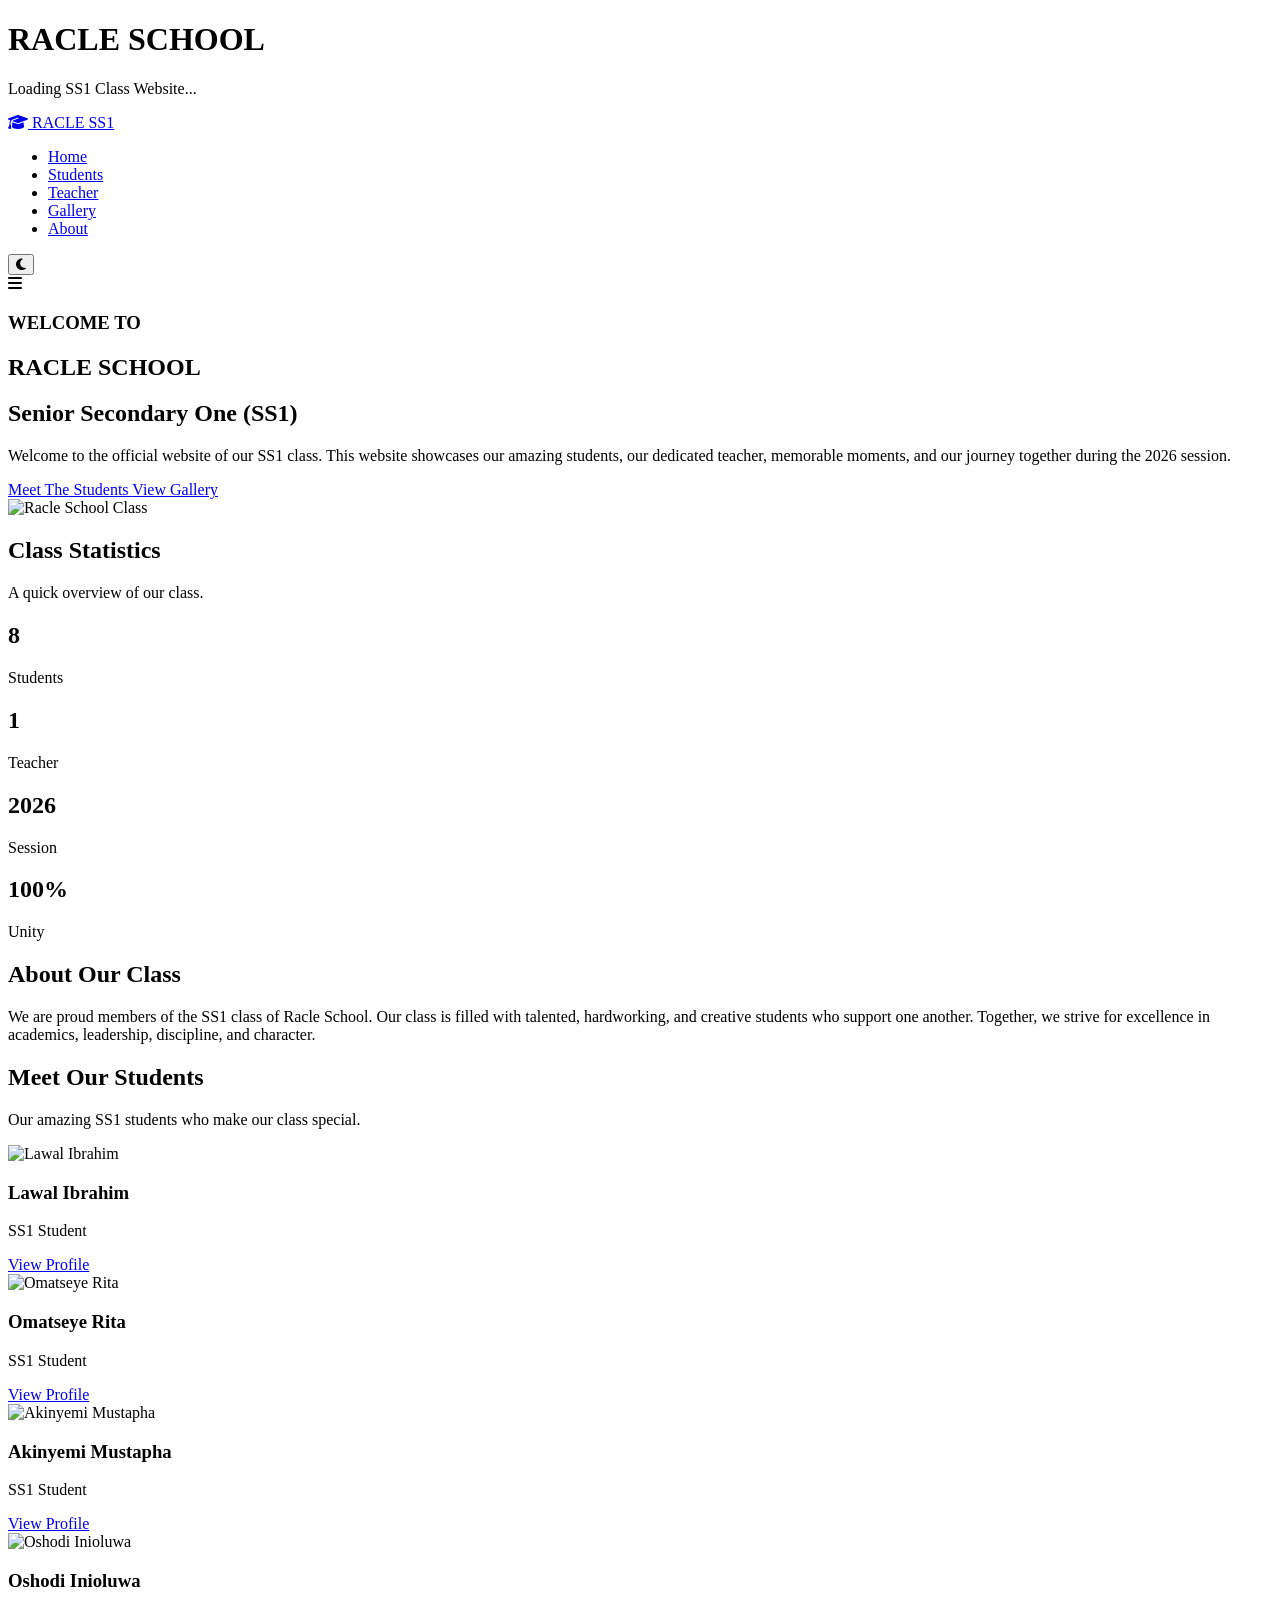
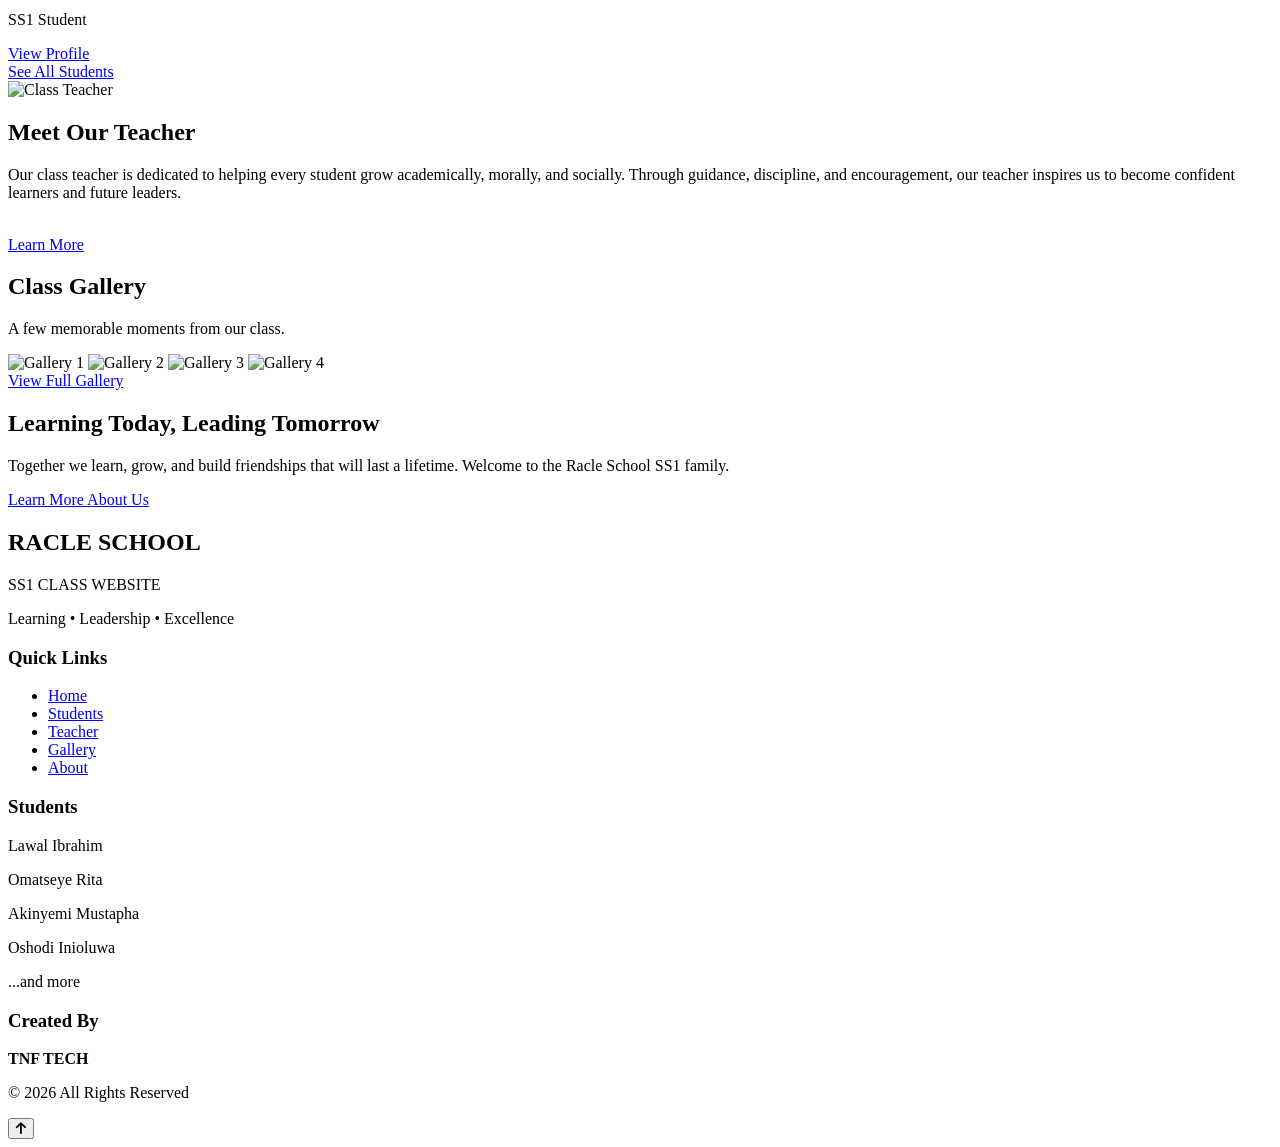
==== commit b7dca923: "Update index.html" ====
--- a/index.html
+++ b/index.html
@@ -1,91 +1,76 @@
 <!DOCTYPE html>
 <html lang="en">
+
 <head>
-    <meta charset="UTF-8">
-    <meta name="viewport" content="width=device-width, initial-scale=1.0">
-    <title>Racle School SS1 | Home</title>
-
-    <meta name="description" content="Official SS1 Class Website of Racle School">
-
-    <!-- CSS -->
-    <link rel="stylesheet" href="style.css">
-
-    <!-- Google Font -->
-    <link href="https://fonts.googleapis.com/css2?family=Poppins:wght@300;400;500;600;700;800&display=swap" rel="stylesheet">
-
-    <!-- Icons -->
-    <link
-    rel="stylesheet"
-    href="https://cdnjs.cloudflare.com/ajax/libs/font-awesome/6.7.2/css/all.min.css">
+
+<meta charset="UTF-8">
+
+<meta name="viewport" content="width=device-width, initial-scale=1.0">
+
+<title>Racle School SS1 | Official Class Website</title>
+
+<meta name="description" content="Official Website of Racle School SS1 Class">
+
+<link rel="stylesheet" href="css/style.css">
+
+<link rel="preconnect" href="https://fonts.googleapis.com">
+
+<link rel="preconnect" href="https://fonts.gstatic.com" crossorigin>
+
+<link href="https://fonts.googleapis.com/css2?family=Poppins:wght@300;400;500;600;700;800&display=swap" rel="stylesheet">
+
+<link rel="stylesheet"
+href="https://cdnjs.cloudflare.com/ajax/libs/font-awesome/6.5.2/css/all.min.css">
+
 </head>
 
 <body>
 
-<!--=========================
+<!-- ===========================
 LOADING SCREEN
-==========================-->
+=========================== -->
 
 <div id="loader">
 
-    <div class="loader-content">
-
-        <div class="loader-circle"></div>
-
-        <h1>RACLE SCHOOL</h1>
-
-        <p>SS1 CLASS OF 2026</p>
-
-    </div>
-
-</div>
-
-<!--=========================
+<div class="loader-content">
+
+<div class="loader-circle"></div>
+
+<h1>RACLE SCHOOL</h1>
+
+<p>Loading SS1 Class Website...</p>
+
+</div>
+
+</div>
+
+<!-- ===========================
 HEADER
-==========================-->
+=========================== -->
 
 <header>
 
 <nav class="navbar">
 
-<div class="logo">
+<a href="index.html" class="logo">
 
 <i class="fas fa-graduation-cap"></i>
 
 <span>RACLE SS1</span>
 
-</div>
+</a>
 
 <ul class="nav-links">
 
-<li>
-<a class="active" href="index.html">
-Home
-</a>
-</li>
-
-<li>
-<a href="students.html">
-Students
-</a>
-</li>
-
-<li>
-<a href="teacher.html">
-Teacher
-</a>
-</li>
-
-<li>
-<a href="gallery.html">
-Gallery
-</a>
-</li>
-
-<li>
-<a href="about.html">
-About
-</a>
-</li>
+<li><a class="active" href="index.html">Home</a></li>
+
+<li><a href="students.html">Students</a></li>
+
+<li><a href="teacher.html">Teacher</a></li>
+
+<li><a href="gallery.html">Gallery</a></li>
+
+<li><a href="about.html">About</a></li>
 
 </ul>
 
@@ -109,9 +94,9 @@
 
 </header>
 
-<!--=========================
-HERO SECTION
-==========================-->
+<!-- ===========================
+HERO
+=========================== -->
 
 <section class="hero">
 
@@ -119,341 +104,400 @@
 
 <h3>WELCOME TO</h3>
 
-<h1>
-
-RACLE SCHOOL
-
-</h1>
+<h1>RACLE SCHOOL</h1>
+
+<h2>Senior Secondary One (SS1)</h2>
+
+<p>
+
+Welcome to the official website of our SS1 class.
+
+This website showcases our amazing students,
+
+our dedicated teacher, memorable moments,
+
+and our journey together during the 2026 session.
+
+</p>
+
+<div class="hero-buttons">
+
+<a href="students.html" class="btn">
+
+Meet The Students
+
+</a>
+
+<a href="gallery.html" class="btn btn-outline">
+
+View Gallery
+
+</a>
+
+</div>
+
+</div>
+
+<div class="hero-image">
+
+<img src="images/class.jpg" alt="Racle School Class">
+
+</div>
+
+</section>
+
+<!-- ===========================
+STATISTICS
+=========================== -->
+
+<section>
+
+<div class="section-title">
+
+<h2>Class Statistics</h2>
+
+<p>
+
+A quick overview of our class.
+
+</p>
+
+</div>
+
+<div class="stats">
+
+<div class="stat-card">
+
+<h1>8</h1>
+
+<p>Students</p>
+
+</div>
+
+<div class="stat-card">
+
+<h1>1</h1>
+
+<p>Teacher</p>
+
+</div>
+
+<div class="stat-card">
+
+<h1>2026</h1>
+
+<p>Session</p>
+
+</div>
+
+<div class="stat-card">
+
+<h1>100%</h1>
+
+<p>Unity</p>
+
+</div>
+
+</div>
+
+</section>
+
+<!-- ===========================
+WELCOME
+=========================== -->
+
+<section class="welcome">
+
+<div class="section-title">
+
+<h2>About Our Class</h2>
+
+</div>
+
+<p>
+
+We are proud members of the SS1 class of Racle School.
+
+Our class is filled with talented, hardworking,
+
+and creative students who support one another.
+
+Together, we strive for excellence in academics,
+
+leadership, discipline, and character.
+
+</p>
+
+</section>
+<!-- ===========================
+FEATURED STUDENTS
+=========================== -->
+
+<section class="featured-students">
+
+<div class="section-title">
+
+<h2>Meet Our Students</h2>
+
+<p>
+
+Our amazing SS1 students who make our class special.
+
+</p>
+
+</div>
+
+<div class="student-preview">
+
+<div class="preview-card">
+
+<img src="images/lawal-ibrahim.jpg" alt="Lawal Ibrahim">
+
+<h3>Lawal Ibrahim</h3>
+
+<p>SS1 Student</p>
+
+<a href="students.html" class="btn">View Profile</a>
+
+</div>
+
+<div class="preview-card">
+
+<img src="images/rita.jpg" alt="Omatseye Rita">
+
+<h3>Omatseye Rita</h3>
+
+<p>SS1 Student</p>
+
+<a href="students.html" class="btn">View Profile</a>
+
+</div>
+
+<div class="preview-card">
+
+<img src="images/mustapha.jpg" alt="Akinyemi Mustapha">
+
+<h3>Akinyemi Mustapha</h3>
+
+<p>SS1 Student</p>
+
+<a href="students.html" class="btn">View Profile</a>
+
+</div>
+
+<div class="preview-card">
+
+<img src="images/inioluwa.jpg" alt="Oshodi Inioluwa">
+
+<h3>Oshodi Inioluwa</h3>
+
+<p>SS1 Student</p>
+
+<a href="students.html" class="btn">View Profile</a>
+
+</div>
+
+</div>
+
+<div class="center">
+
+<a href="students.html" class="btn">
+
+See All Students
+
+</a>
+
+</div>
+
+</section>
+
+<!-- ===========================
+TEACHER PREVIEW
+=========================== -->
+
+<section class="teacher-preview">
+
+<div class="teacher-image">
+
+<img src="images/teacher.jpg" alt="Class Teacher">
+
+</div>
+
+<div class="teacher-info">
+
+<h2>Meet Our Teacher</h2>
+
+<p>
+
+Our class teacher is dedicated to helping every student
+grow academically, morally, and socially. Through guidance,
+discipline, and encouragement, our teacher inspires us to
+become confident learners and future leaders.
+
+</p>
+
+<br>
+
+<a href="teacher.html" class="btn">
+
+Learn More
+
+</a>
+
+</div>
+
+</section>
+
+<!-- ===========================
+GALLERY PREVIEW
+=========================== -->
+
+<section class="gallery-preview">
+
+<div class="section-title">
+
+<h2>Class Gallery</h2>
+
+<p>
+
+A few memorable moments from our class.
+
+</p>
+
+</div>
+
+<div class="gallery-grid">
+
+<img src="images/gallery1.jpg" alt="Gallery 1">
+
+<img src="images/gallery2.jpg" alt="Gallery 2">
+
+<img src="images/gallery3.jpg" alt="Gallery 3">
+
+<img src="images/gallery4.jpg" alt="Gallery 4">
+
+</div>
+
+<div class="center">
+
+<a href="gallery.html" class="btn">
+
+View Full Gallery
+
+</a>
+
+</div>
+
+</section>
+
+<!-- ===========================
+CALL TO ACTION
+=========================== -->
+
+<section class="cta">
 
 <h2>
 
-SS1 CLASS OF 2026
+Learning Today, Leading Tomorrow
 
 </h2>
 
 <p>
 
-Learning Today,
-Leading Tomorrow.
-
-Welcome to our official class website where
-students, teachers and memories come together.
-
-</p>
-
-<div class="hero-buttons">
-
-<a href="students.html" class="btn">
-
-Meet Students
-
-</a>
-
-<a href="gallery.html" class="btn btn-outline">
-
-View Gallery
-
-</a>
-
-</div>
-
-</div>
-
-<div class="hero-image">
-
-<img src="images/class.jpg" alt="SS1 Class">
-
-</div>
-
-</section>
-
-<!--=========================
-QUICK STATS
-==========================-->
-
-<section class="stats">
-
-<div class="stat-card">
-
-<h1>8</h1>
-
-<p>Students</p>
-
-</div>
-
-<div class="stat-card">
-
-<h1>1</h1>
-
-<p>Teacher</p>
-
-</div>
-
-<div class="stat-card">
-
-<h1>2026</h1>
-
-<p>Class Year</p>
-
-</div>
-
-<div class="stat-card">
-
-<h1>100%</h1>
-
-<p>Excellence</p>
-
-</div>
-
-</section>
-
-<!--=========================
-WELCOME
-==========================-->
-
-<section class="welcome">
-
-<h2>
-
-Welcome to Our Class
-
-</h2>
-
-<p>
-
-This website was designed to celebrate our
-wonderful SS1 students and teachers.
-
-Here you can discover student profiles,
-browse memorable class photos,
-learn more about our class,
-and celebrate our journey together.
-
-</p>
-    <!--=========================
-FEATURED STUDENTS
-==========================-->
-
-<section class="featured-students">
-
-    <div class="section-title">
-
-        <h2>Meet Our Students</h2>
-
-        <p>
-            Every student is unique, talented and
-            contributes to making our class amazing.
-        </p>
-
-    </div>
-
-    <div class="student-preview">
-
-        <div class="preview-card">
-
-            <img src="images/lawal-ibrahim.jpg" alt="Lawal Ibrahim">
-
-            <h3>Lawal Ibrahim</h3>
-
-            <p>SS1 Student</p>
-
-        </div>
-
-        <div class="preview-card">
-
-            <img src="images/rita.jpg" alt="Omatseye Rita">
-
-            <h3>Omatseye Rita</h3>
-
-            <p>SS1 Student</p>
-
-        </div>
-
-        <div class="preview-card">
-
-            <img src="images/mustapha.jpg" alt="Akinyemi Mustapha">
-
-            <h3>Akinyemi Mustapha</h3>
-
-            <p>SS1 Student</p>
-
-        </div>
-
-        <div class="preview-card">
-
-            <img src="images/inioluwa.jpg" alt="Oshodi Inioluwa">
-
-            <h3>Oshodi Inioluwa</h3>
-
-            <p>SS1 Student</p>
-
-        </div>
-
-    </div>
-
-    <div class="center">
-
-        <a href="students.html" class="btn">
-
-            View All Students
-
-        </a>
-
-    </div>
-
-</section>
-
-<!--=========================
-TEACHER PREVIEW
-==========================-->
-
-<section class="teacher-preview">
-
-    <div class="teacher-image">
-
-        <img src="images/teacher.jpg" alt="Class Teacher">
-
-    </div>
-
-    <div class="teacher-info">
-
-        <h2>Meet Our Class Teacher</h2>
-
-        <p>
-
-            Our class teacher is dedicated to helping
-            every student achieve academic excellence,
-            develop good character, and prepare for
-            a successful future.
-
-        </p>
-
-        <a href="teacher.html" class="btn">
-
-            Learn More
-
-        </a>
-
-    </div>
-
-</section>
-
-<!--=========================
-GALLERY PREVIEW
-==========================-->
-
-<section class="gallery-preview">
-
-    <div class="section-title">
-
-        <h2>Class Gallery</h2>
-
-        <p>
-            Some memorable moments from our class.
-        </p>
-
-    </div>
-
-    <div class="gallery-grid">
-
-        <img src="images/class.jpg" alt="Class">
-
-        <img src="images/lawal-ibrahim.jpg" alt="Student">
-
-        <img src="images/teacher.jpg" alt="Teacher">
-
-        <img src="images/rita.jpg" alt="Student">
-
-    </div>
-
-    <div class="center">
-
-        <a href="gallery.html" class="btn">
-
-            Open Gallery
-
-        </a>
-
-    </div>
-
-</section>
-
-<!--=========================
-CALL TO ACTION
-==========================-->
-
-<section class="cta">
-
-    <h2>
-
-        Together We Learn,
-        Together We Grow.
-
-    </h2>
-
-    <p>
-
-        Education is the foundation of success.
-        We are proud to be members of
-        Racle School SS1 Class of 2026.
-
-    </p>
-
-    <a href="about.html" class="btn">
-
-        Learn More About Us
-
-    </a>
-
-</section>
-
-<!--=========================
+Together we learn, grow, and build friendships that
+will last a lifetime. Welcome to the Racle School SS1 family.
+
+</p>
+
+<a href="about.html" class="btn">
+
+Learn More About Us
+
+</a>
+
+</section>
+
+<!-- ===========================
 FOOTER
-==========================-->
+=========================== -->
 
 <footer>
 
-    <div class="footer-content">
-
-        <div>
-
-            <h2>RACLE SCHOOL</h2>
-
-            <p>SS1 CLASS OF 2026</p>
-
-        </div>
-
-        <div>
-
-            <h3>Quick Links</h3>
-
-            <ul>
-
-                <li><a href="index.html">Home</a></li>
-
-                <li><a href="students.html">Students</a></li>
-
-                <li><a href="teacher.html">Teacher</a></li>
-
-                <li><a href="gallery.html">Gallery</a></li>
-
-                <li><a href="about.html">About</a></li>
-
-            </ul>
-
-        </div>
-
-        <div>
-
-            <h3>Created By</h3>
-
-            <p>TNF TECH</p>
-
-            <p>© 2026 All Rights Reserved</p>
-
-        </div>
-
-    </div>
+<div class="footer-content">
+
+<div class="footer-box">
+
+<h2>RACLE SCHOOL</h2>
+
+<p>
+
+SS1 CLASS WEBSITE
+
+</p>
+
+<p>
+
+Learning • Leadership • Excellence
+
+</p>
+
+</div>
+
+<div class="footer-box">
+
+<h3>Quick Links</h3>
+
+<ul>
+
+<li><a href="index.html">Home</a></li>
+
+<li><a href="students.html">Students</a></li>
+
+<li><a href="teacher.html">Teacher</a></li>
+
+<li><a href="gallery.html">Gallery</a></li>
+
+<li><a href="about.html">About</a></li>
+
+</ul>
+
+</div>
+
+<div class="footer-box">
+
+<h3>Students</h3>
+
+<p>Lawal Ibrahim</p>
+
+<p>Omatseye Rita</p>
+
+<p>Akinyemi Mustapha</p>
+
+<p>Oshodi Inioluwa</p>
+
+<p>...and more</p>
+
+</div>
+
+<div class="footer-box">
+
+<h3>Created By</h3>
+
+<p>
+
+<strong>TNF TECH</strong>
+
+</p>
+
+<p>
+
+© 2026 All Rights Reserved
+
+</p>
+
+</div>
+
+</div>
 
 </footer>
 
@@ -470,6 +514,5 @@
 <script src="js/script.js"></script>
 
 </body>
+
 </html>
-
-</section>
